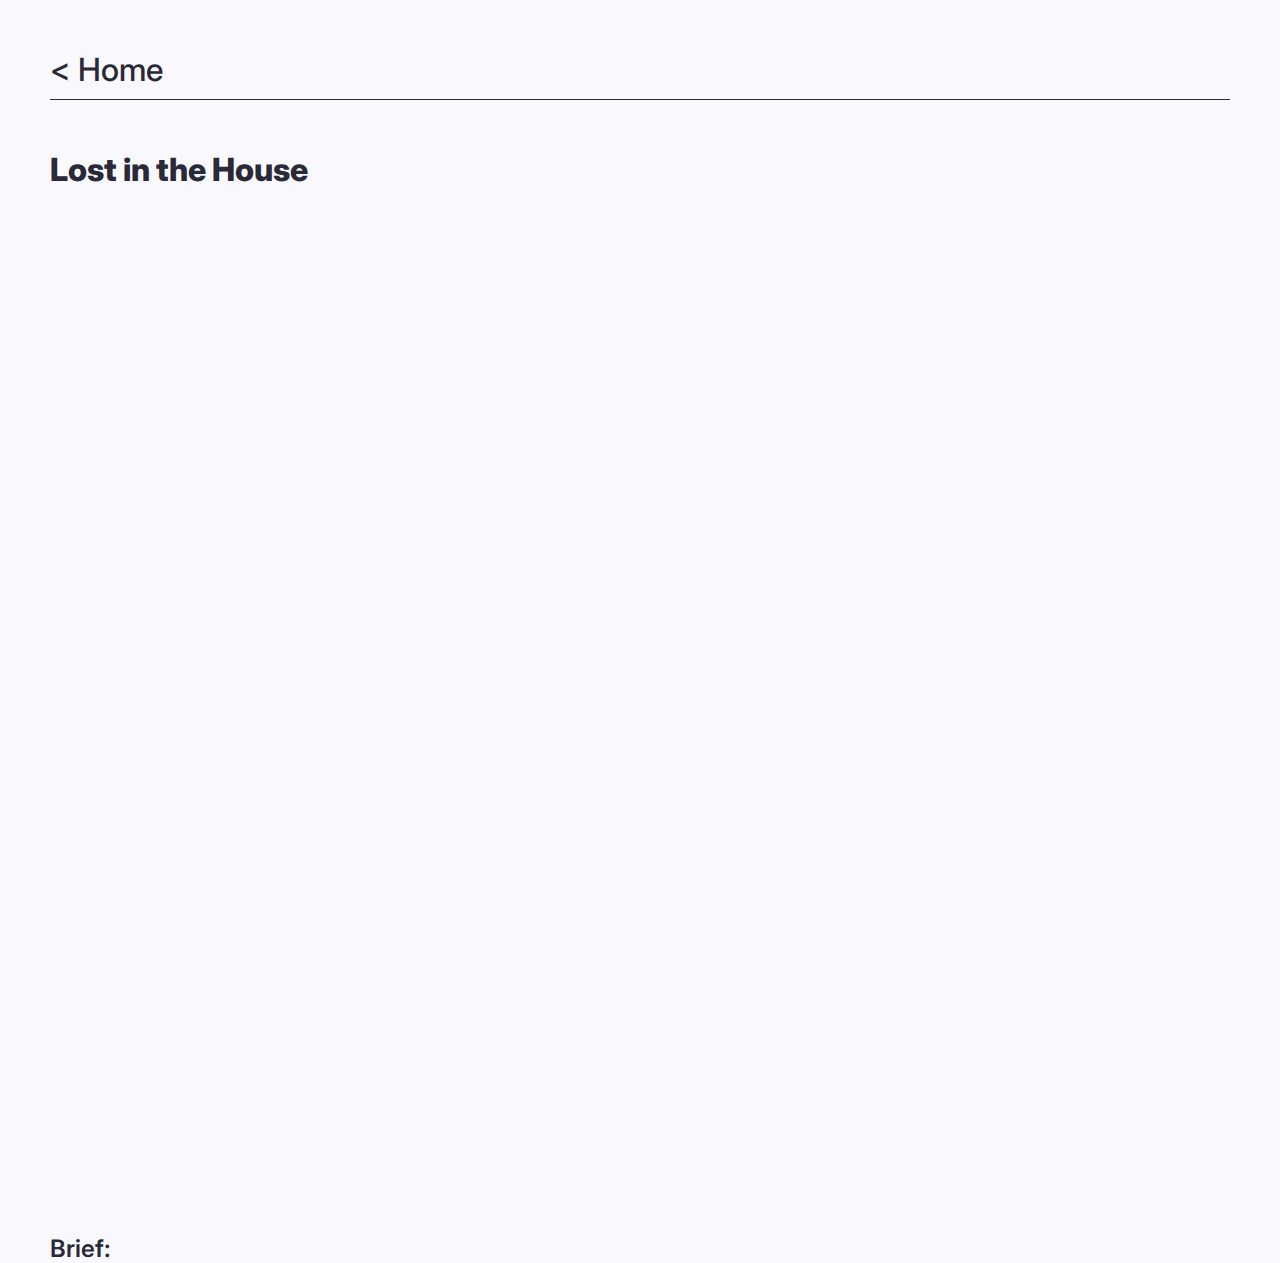
==== lostinthehouse.html @ c623adb2 "4th commit" ====
<html lang="en">
<head>
    <meta charset="UTF-8">
    <meta name="viewport" content="width=device-width, initial-scale=1.0">
    <title>lostinthehouse</title>
    <link rel="stylesheet" href="styles.css">
    <link href="https://fonts.googleapis.com/css2?family=Inter:wght@100;200;300;400;500;600;700;800;900&display=swap"
        rel="stylesheet">
    <script src="script.js"></script>
</head>
<body>
    <div class="project-container">
        <nav class="projectNav">
            <a href="index.html" class="navHome">&lt; Home</a>
        </nav>
        <div class="project-title">
            Lost in the House
        </div>
        <div class="ytb-videolink">
            <iframe class="video" width="1680" height="945" src="https://www.youtube.com/embed/Z4LahCqZp-E?si=2zGRfTx_5Cl7gqXU" title="YouTube video player" frameborder="0" allow="accelerometer; autoplay; clipboard-write; encrypted-media; gyroscope; picture-in-picture; web-share" allowfullscreen></iframe>
        </div>
        <div class="project-subtitle">
            Brief:
        </div>
    </div>
</body>
</html>
---- styles.css ----
* {
    box-sizing: border-box;
    margin: 0;
    padding: 0;
}

body,
html {
    background-color: #f8f8fd;
    width: 100%;
    height: 100%;
    font-family: 'Inter', sans-serif;
}

.navbar-container {
    position: fixed;
    width: fit-content;
    z-index: 1000;
}

.navbar {
    display: flex;
    flex-direction: column;
    width: 105px;
    height: 100vh;
    align-items: center;
    top: 0%;
    left: 0%;
    box-shadow: 0px 0px 4px 0px rgba(0, 0, 0, 0.25);
}

.logo {
    margin-bottom: 114px;
}

.nav-icon {
    margin-bottom: 33px;
}

.icon {
    fill: #7A7A7A;
}

.icon:hover {
    fill: #f56f69;
    /* Color on hover */
}

.home-container {
    display: flex;
    flex-direction: column;
    justify-content: center;
    /* Center horizontally */
    height: 100vh;
    /* Full viewport height */
    margin-left: 105px;
    /* Offset by the width of the navbar */
    width: calc(100% - 105px);
    /* Take the remaining width */
}

.profile {
    display: flex;
    flex-direction: column;
    width: fit-content;
    align-self: center;
    margin-bottom: 242px;
    margin-top: 242px;
}

.profile p {
    margin: 0px;
}

.profile img {
    display: flex;
    justify-content: center;
    align-items: center;
    align-self: center;
    margin-bottom: 32px;
}

.profile-title {
    color: #2A2937;
    text-align: center;
    font-family: Inter;
    font-size: 24px;
    font-style: normal;
    font-weight: 700;
    line-height: normal;
    margin-bottom: 7px;
}

.profile-description {
    color: #2A2937;
    text-align: center;
    font-family: Inter;
    font-size: 24px;
    font-style: normal;
    font-weight: 500;
    line-height: normal;
}

.scroll-container {
    align-self: center;
    cursor: pointer;
}

.container-offset {
    width: calc(100% - 281px);
    margin-left: 193px;
    margin-right: 88px;
}

.about-container {
    margin-top: 300px;
    display: flex;
    height: fit-content;
}

.about-left {
    width: 30%;
}

.about-right-background {
    display: flex;
    border-radius: 20px;
    background: #FFF;
    box-shadow: 2px 2px 2px 0px rgba(0, 0, 0, 0.20);
    padding-left: 35px;
    padding-right: 35px;
    padding-bottom: 50px;
    padding-top: 50px;
}

.about-right {
    width: 70%;
    display: flex;
    margin-bottom: 300px;
    margin-top: 90px;
}

.title {
    color: #2A2937;
    font-family: Inter;
    font-size: 32px;
    font-style: normal;
    font-weight: 800;
    line-height: normal;
    margin-bottom: 50px;
}

.about-description {
    width: 50%;

}

.des-text {
    width: 90%;
    color: #2A2937;
    font-family: Inter;
    font-size: 20px;
    font-style: normal;
    font-weight: 400;
    line-height: 30px;
    margin-bottom: 30px;
}

.des-button {
    color: #ffffff;
    background-color: #f56f69;
    font-family: Inter;
    text-align: center;
    font-size: 20px;
    font-style: normal;
    font-weight: 700;
    line-height: 30px;
    border: none;
    width: 206px;
    height: 49px;
    border-radius: 20px;
    box-shadow: 0px 4px 4px 0px rgba(0, 0, 0, 0.25);
    cursor: pointer;
}

.des-button :hover {
    width: 150%;
}

.skills-bar {
    width: 50%;
    display: flex;
    flex-direction: column;
    flex-wrap: wrap;
    justify-content: space-between;
    position: relative;
    align-items: flex-end;
}

.bar-container {
    display: flex;
}

.bar-title {
    color: #2A2937;
    font-family: Inter;
    font-size: 16px;
    font-style: normal;
    font-weight: 700;
    line-height: normal;
}

.bar-grey {
    background-color: #d9d9d9;
    /* Light grey color for the unfilled part of the skill bar */
    border-radius: 3px;
    /* Optional: rounds the corners of the bar */
    width: 318px;
    /* Full width of the container */
    height: 10px;
    /* Height of the skill bar */
}

.bar-yellow {
    background-color: #ffc95e;
    /* Light grey color for the unfilled part of the skill bar */
    border-radius: 3px;
    /* Optional: rounds the corners of the bar */
    width: 270.3px;
    /* Full width of the container */
    height: 10px;
}

.bar-red {
    background-color: #FE695A;
    /* Light grey color for the unfilled part of the skill bar */
    border-radius: 3px;
    /* Optional: rounds the corners of the bar */
    width: 270.3px;
    /* Full width of the container */
    height: 10px;
}

.bar-blue {
    background-color: #6B7CEB;
    /* Light grey color for the unfilled part of the skill bar */
    border-radius: 3px;
    /* Optional: rounds the corners of the bar */
    width: 254.4px;
    /* Full width of the container */
    height: 10px;
}

.bar-green {
    background-color: #80C898;
    /* Light grey color for the unfilled part of the skill bar */
    border-radius: 3px;
    /* Optional: rounds the corners of the bar */
    width: 222.6px;
    /* Full width of the container */
    height: 10px;
}

.percentage {
    color: #2A2937;
    text-align: center;
    font-family: Inter;
    font-size: 16px;
    font-style: normal;
    font-weight: 400;
    line-height: normal;
    margin-left: 10px;
}

.skills-container {
    margin-bottom: 300px;
}

.skill-blocks {
    display: grid;
    grid-template-columns: repeat(5, auto);
    /* Creates 5 columns */
    grid-template-rows: repeat(2, auto);
    /* Creates 2 rows */
    justify-content: space-between;
    row-gap: 77px;
    margin-right: 0%;
}

.block-yellow {
    width: 170px;
    height: 170px;
    border-radius: 20px;
    background: rgba(255, 201, 94, 0.60);
    box-shadow: 6px 6px 6px 0px rgba(0, 0, 0, 0.25);
    display: flex;
    flex-direction: column;
    align-items: center;
    justify-content: center;
}

.block-red {
    width: 170px;
    height: 170px;
    border-radius: 20px;
    background: rgba(254, 105, 90, 0.60);
    box-shadow: 6px 6px 6px 0px rgba(0, 0, 0, 0.25);
    display: flex;
    flex-direction: column;
    align-items: center;
    justify-content: center;
}

.block-blue {
    width: 170px;
    height: 170px;
    border-radius: 20px;
    background: rgba(107, 124, 235, 0.60);
    box-shadow: 6px 6px 6px 0px rgba(0, 0, 0, 0.25);
    display: flex;
    flex-direction: column;
    align-items: center;
    justify-content: center;
}

.block-green {
    width: 170px;
    height: 170px;
    border-radius: 20px;
    background: rgba(128, 200, 152, 0.60);
    box-shadow: 6px 6px 6px 0px rgba(0, 0, 0, 0.25);
    display: flex;
    flex-direction: column;
    align-items: center;
    justify-content: center;
}

.block-lightblue {
    width: 170px;
    height: 170px;
    border-radius: 20px;
    background: rgba(157, 190, 251, 0.60);
    box-shadow: 6px 6px 6px 0px rgba(0, 0, 0, 0.25);
    display: flex;
    flex-direction: column;
    align-items: center;
    justify-content: center;
}

.skills-logo {
    margin-bottom: 15px;
}

.skills-text-black {
    color: #2A2937;
    text-align: center;
    font-family: Inter;
    font-size: 24px;
    font-style: normal;
    font-weight: 700;
    line-height: normal;
}

.skills-text {
    color: #ffffff;
    text-align: center;
    font-family: Inter;
    font-size: 24px;
    font-style: normal;
    font-weight: 700;
    line-height: normal;
}

.education-container {
    margin-bottom: 300px;
}

.edu-block {
    border-radius: 20px;
    background: #FFF;
    box-shadow: 9px 9px 8px 0px rgba(0, 0, 0, 0.25);
    padding-top: 50px;
    padding-bottom: 35px;
    padding-left: 50px;
    padding-right: 50px;
}

.section-top {
    display: flex;
}

.edu-time {
    display: flex;
    justify-content: center;
    align-items: center;
    margin-left: 25px;
    color: #7A7A7A;
    font-family: Inter;
    font-size: 20px;
    font-style: normal;
    font-weight: 500;
    line-height: normal;
}

.section-middle {
    display: flex;
    justify-content: space-between;
    margin-bottom: 15px;
}

.section-middle p {
    color: #2A2937;
    font-family: Inter;
    font-size: 24px;
    font-style: normal;
    font-weight: 600;
    line-height: normal;
}

.section-bottom {
    margin-left: 17.5px;
    margin-top: 15px;
    margin-bottom: 15px;
    padding-bottom: 20px;
    padding-left: 40px;
    border-left: 1px #f56f69 solid;
}

.edu-name {
    color: #2A2937;
    font-family: Inter;
    font-size: 24px;
    font-style: normal;
    font-weight: 600;
    line-height: normal;
}

.edu-description {
    color: #2A2937;
    font-family: Inter;
    font-size: 20px;
    font-style: normal;
    font-weight: 500;
    line-height: normal;
}

.projects-container {
    margin-bottom: 300px;
}

.projects-blocks {
    display: grid;
    grid-template-columns: repeat(3, auto);
    row-gap: 120px;
    justify-content: space-between;
    margin-right: 0%;
}

.projects-block {
    width: 330px;
    height: 240px;
    border-radius: 15px;
    flex-shrink: 0;
    background: #FFF;
    box-shadow: 0px 4px 4px 0px rgba(0, 0, 0, 0.25);
    display: flex;
    flex-direction: column;
    align-items: center;
    justify-content: center;
}

.contact-sections {
    display: grid;
    grid-template-columns: repeat(3, auto);
    justify-content: space-between;
}

.section {
    display: flex;
}

.contact-text {
    color: #2A2937;
    text-align: center;
    font-family: Inter;
    font-size: 24px;
    font-style: normal;
    font-weight: 500;
    line-height: normal;
    margin-left: 15px;
}

.project-container {
    margin-left: 50px;
    margin-right: 50px;
    margin-top: 50px;
}

.projectNav {
    border-bottom: 1px solid #2A2937;
    padding-bottom: 10px;
}

.navHome {
    text-decoration: none;
    color: #2A2937;
    text-align: center;
    font-family: Inter;
    font-size: 32px;
    font-style: normal;
    font-weight: 500;
    line-height: normal;
}

.project-title {
    color: #2A2937;
    font-family: Inter;
    font-size: 32px;
    font-style: normal;
    font-weight: 800;
    line-height: normal;
    margin-top: 50px;
    margin-bottom: 50px;
}

.ytb-videolink {
    display: flex;
    align-items: center;
    justify-content: center;
    margin-bottom: 50px;
}

.video {
    align-items: center;
    justify-content: center;
}

.project-subtitle {
    color: #2A2937;
    font-family: Inter;
    font-size: 24px;
    font-style: normal;
    font-weight: 600;
    line-height: normal;
}
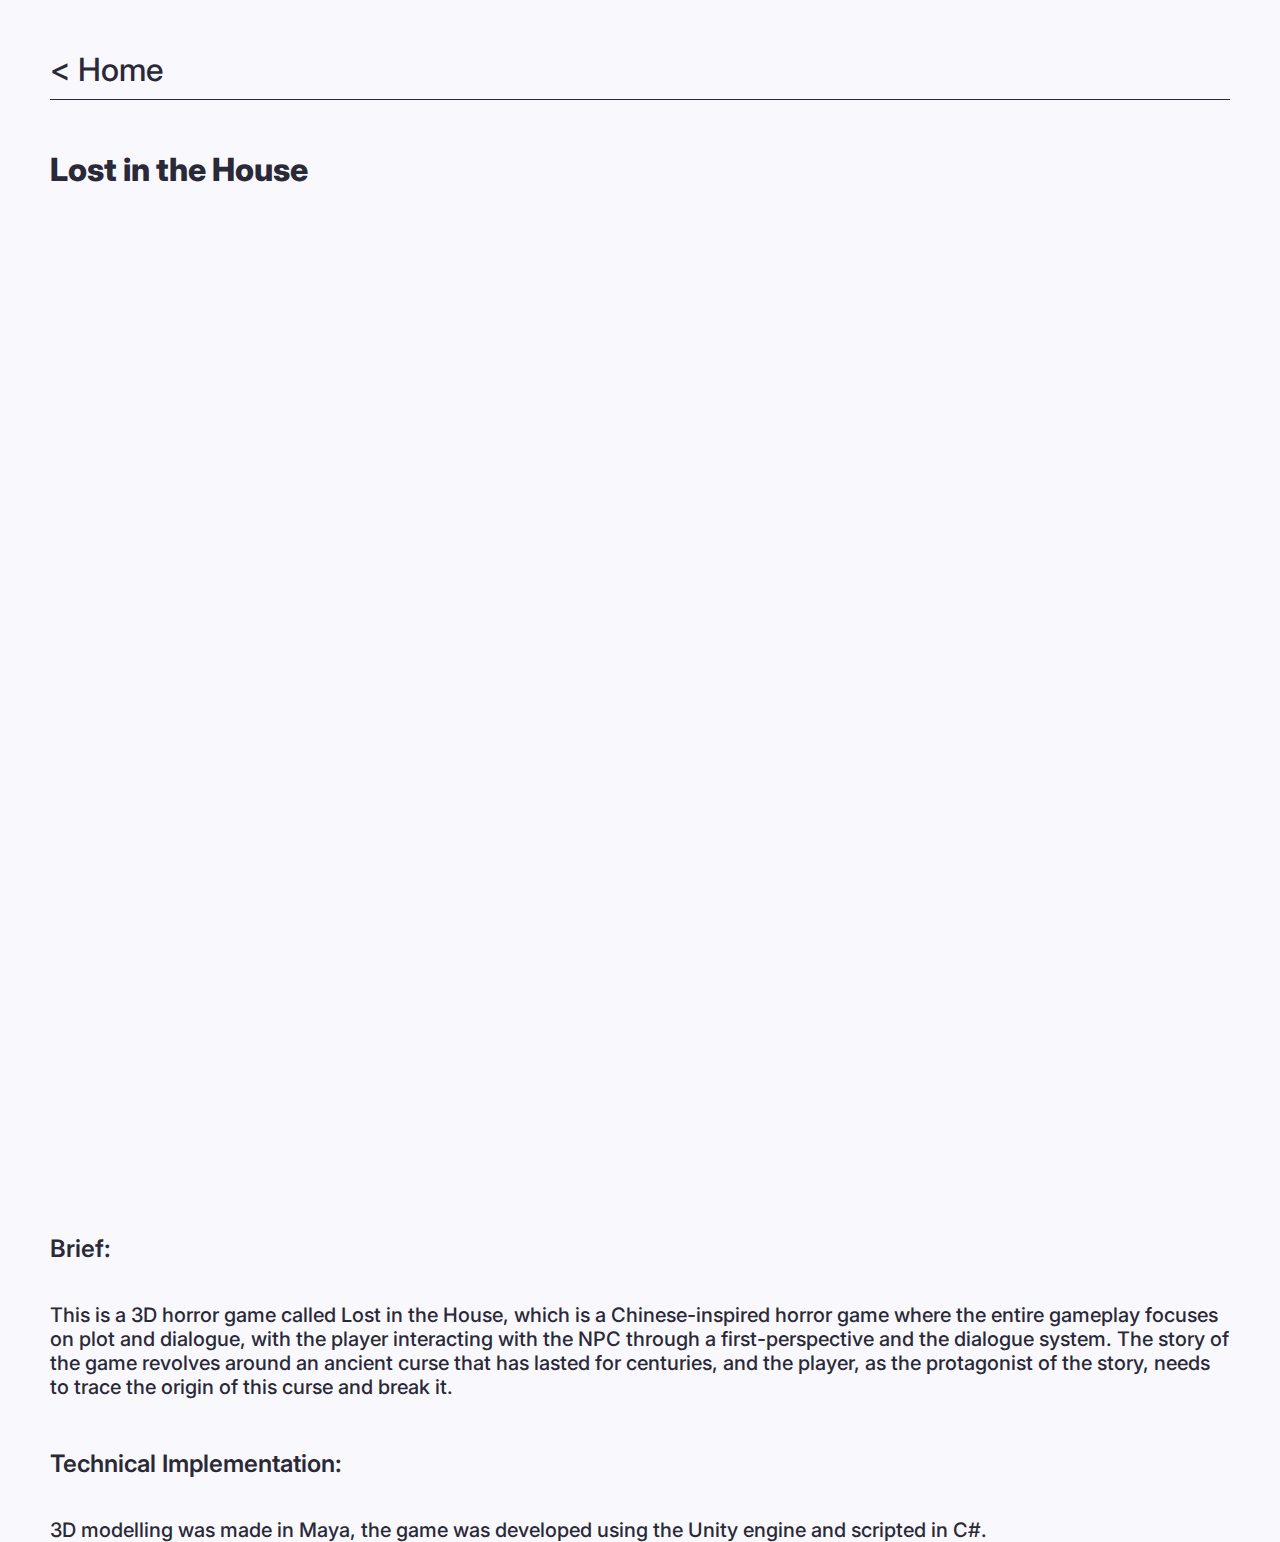
==== commit 017e5184: "5th commit" ====
--- a/lostinthehouse.html
+++ b/lostinthehouse.html
@@ -22,6 +22,17 @@
         <div class="project-subtitle">
             Brief:
         </div>
+        <div class="project-text">
+            This is a 3D horror game called Lost in the House, which is a Chinese-inspired horror game where the entire gameplay focuses on plot and dialogue, with the player interacting with the NPC through a first-perspective and the dialogue system. 
+            
+            The story of the game revolves around an ancient curse that has lasted for centuries, and the player, as the protagonist of the story, needs to trace the origin of this curse and break it. 
+        </div>
+        <div class="project-subtitle">
+            Technical Implementation:
+        </div>
+        <div class="project-text">
+            3D modelling was made in Maya, the game was developed using the Unity engine and scripted in C#.
+        </div>
     </div>
 </body>
 </html>--- a/styles.css
+++ b/styles.css
@@ -542,4 +542,50 @@
     font-style: normal;
     font-weight: 600;
     line-height: normal;
+    margin-bottom: 40px;
+}
+
+.img-wrapper {
+    position: relative;
+    display: flex;
+    width: fit-content;
+    height: fit-content;
+    margin-bottom: 90px;
+}
+
+.img-wrapper a {
+    display: flex;
+    text-decoration: none;
+    width: fit-content;
+}
+
+.img-wrapper :hover .visit-website {
+    visibility: visible;
+
+}
+
+.travelplan-photo {
+    max-width: 837px;
+    width: 100%;
+    height: auto;
+}
+
+.visit-website {
+    visibility: hidden;
+    position: absolute;
+    top: 50%;
+    /* Center vertically */
+    left: 50%;
+    /* Center horizontally */
+    transform: translateX(-50px);
+}
+
+.project-text {
+    color: #2A2937;
+    font-family: Inter;
+    font-size: 20px;
+    font-style: normal;
+    font-weight: 500;
+    line-height: normal;
+    margin-bottom: 50px;
 }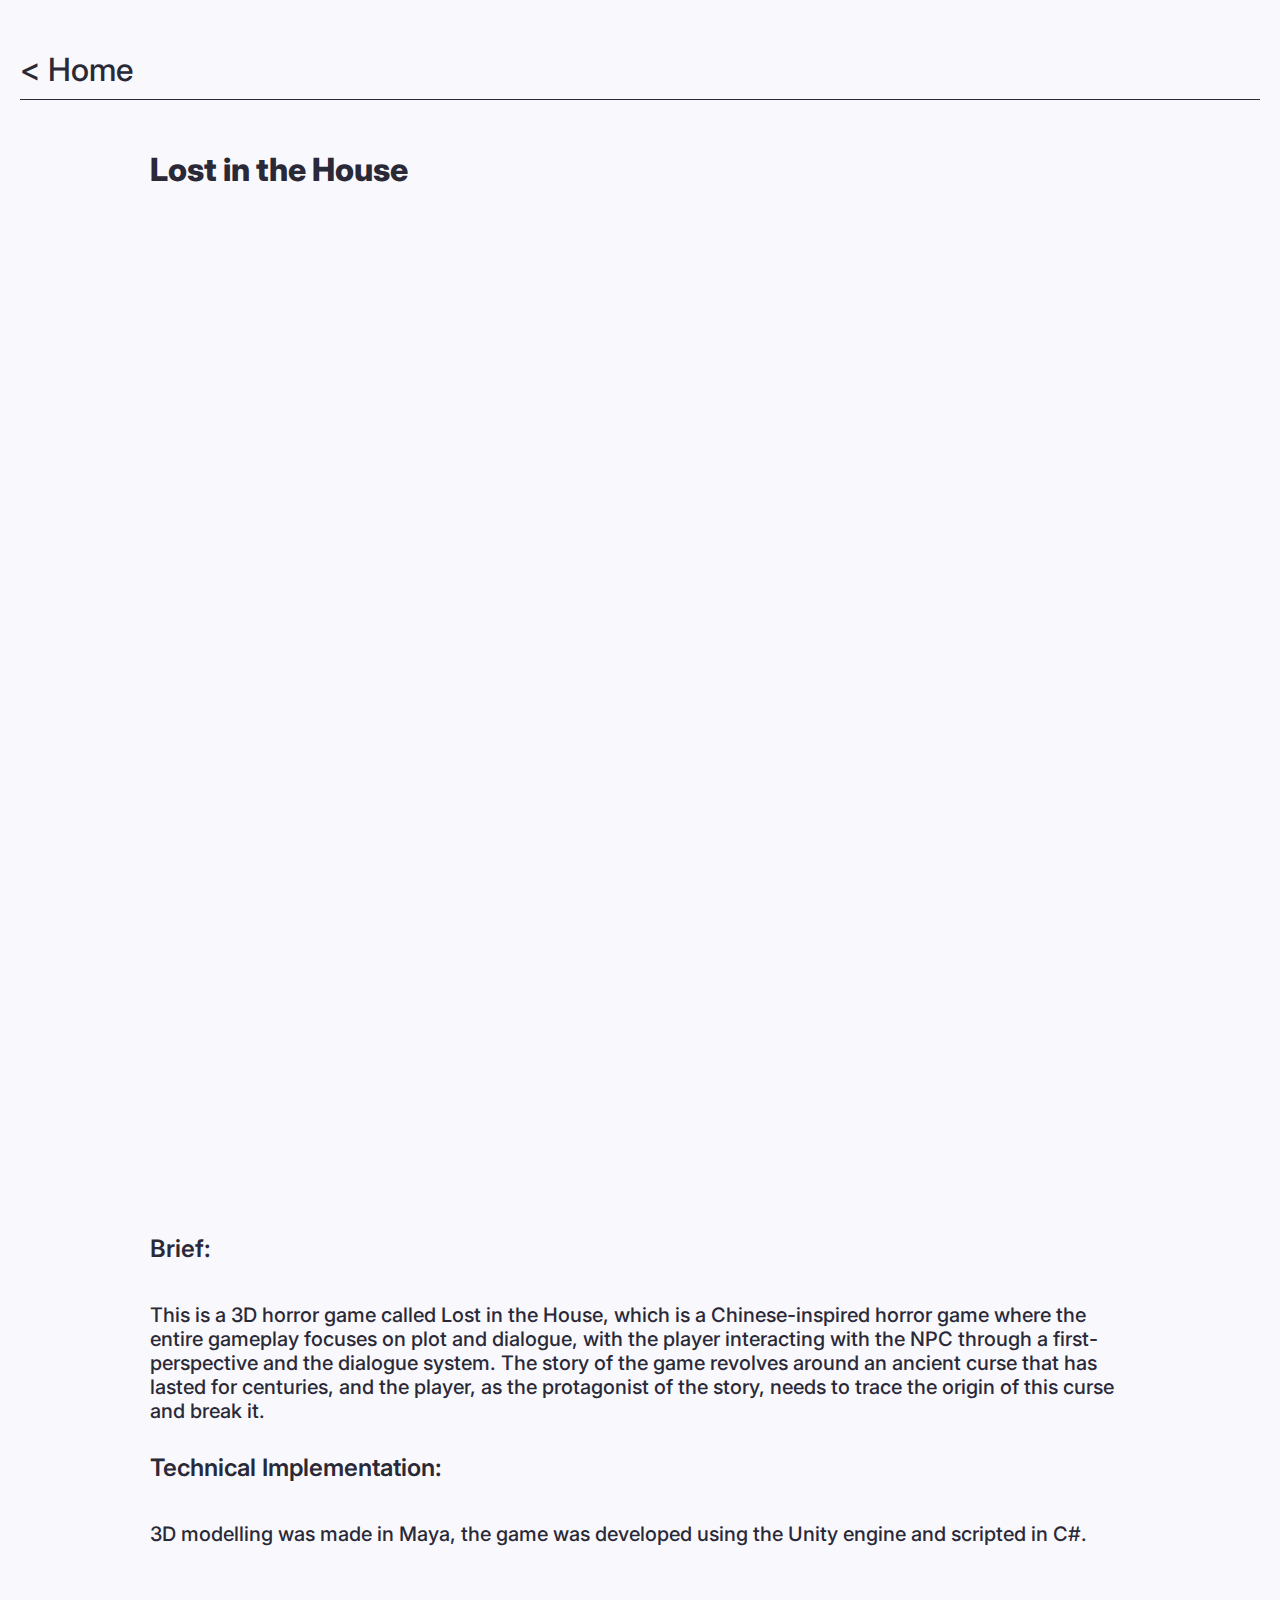
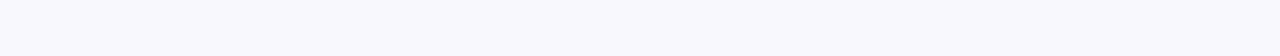
==== commit 7996aa28: "Update style and start doing media queries" ====
--- a/lostinthehouse.html
+++ b/lostinthehouse.html
@@ -9,10 +9,10 @@
     <script src="script.js"></script>
 </head>
 <body>
+    <nav class="projectNav">
+        <a href="index.html" class="navHome">&lt; Home</a>
+    </nav>
     <div class="project-container">
-        <nav class="projectNav">
-            <a href="index.html" class="navHome">&lt; Home</a>
-        </nav>
         <div class="project-title">
             Lost in the House
         </div>
@@ -35,4 +35,9 @@
         </div>
     </div>
 </body>
+<footer>
+    <div class="footer">
+        <div></div>
+    </div>
+</footer>
 </html>--- a/styles.css
+++ b/styles.css
@@ -89,6 +89,34 @@
     font-weight: 700;
     line-height: normal;
     margin-bottom: 7px;
+    opacity: 0;
+    animation: animation-top 0.5s ease forwards;
+}
+
+@keyframes animation-top {
+    0% {
+        transform: translateY(-100px);
+    }
+
+    100% {
+        transform: translateY(0);
+        opacity: 1;
+    }
+}
+
+@keyframes animation-top-2 {
+    0% {
+        transform: translateY(-100px);
+    }
+
+    50% {
+        opacity: 0%;
+    }
+
+    100% {
+        transform: translateY(0);
+        opacity: 1;
+    }
 }
 
 .profile-description {
@@ -99,11 +127,40 @@
     font-style: normal;
     font-weight: 500;
     line-height: normal;
+    opacity: 0;
+    animation: animation-top-2 1s ease forwards;
+    animation-delay: 0.5s;
 }
 
 .scroll-container {
     align-self: center;
     cursor: pointer;
+    transition: all 0.3s ease-in-out;
+    opacity: 100%;
+    animation: animation-bottom 2.5s ease;
+   
+}
+
+.scroll-container:hover {
+    transform: scale(1.1);
+    transition: all 0.3s ease-in-out;
+}
+
+@keyframes animation-bottom {
+    0% {
+        transform: translateY(100px);
+        opacity: 0;
+    }
+
+    80% {
+        transform: translateY(100px);
+        opacity: 0;
+    }
+
+    100% {
+        transform: translateY(0);
+        opacity: 1;
+    }
 }
 
 .container-offset {
@@ -138,6 +195,22 @@
     display: flex;
     margin-bottom: 300px;
     margin-top: 90px;
+    opacity: 0;
+}
+
+.about-right-anim {
+    animation: animation-right 1.5s ease forwards;
+}
+
+@keyframes animation-right {
+    0% {
+        transform: translateX(100px);
+    }
+
+    100% {
+        transform: translateX(0);
+        opacity: 1;
+    }
 }
 
 .title {
@@ -152,7 +225,6 @@
 
 .about-description {
     width: 50%;
-
 }
 
 .des-text {
@@ -181,10 +253,17 @@
     border-radius: 20px;
     box-shadow: 0px 4px 4px 0px rgba(0, 0, 0, 0.25);
     cursor: pointer;
-}
-
-.des-button :hover {
-    width: 150%;
+    transition: all 0.3s ease-in-out;
+}
+
+.des-button:hover {
+    box-shadow: 0px 5px 5px 0px rgba(0, 0, 0, 0.25);
+    background-color: #e55952;
+    transform: translateY(-3px);
+}
+
+.des-button:active {
+    background-color: #e55952;
 }
 
 .skills-bar {
@@ -209,6 +288,7 @@
     font-weight: 700;
     line-height: normal;
 }
+
 
 .bar-grey {
     background-color: #d9d9d9;
@@ -226,7 +306,7 @@
     /* Light grey color for the unfilled part of the skill bar */
     border-radius: 3px;
     /* Optional: rounds the corners of the bar */
-    width: 270.3px;
+    width: 85%;
     /* Full width of the container */
     height: 10px;
 }
@@ -236,7 +316,7 @@
     /* Light grey color for the unfilled part of the skill bar */
     border-radius: 3px;
     /* Optional: rounds the corners of the bar */
-    width: 270.3px;
+    width: 85%;
     /* Full width of the container */
     height: 10px;
 }
@@ -246,7 +326,7 @@
     /* Light grey color for the unfilled part of the skill bar */
     border-radius: 3px;
     /* Optional: rounds the corners of the bar */
-    width: 254.4px;
+    width: 80%;
     /* Full width of the container */
     height: 10px;
 }
@@ -256,7 +336,7 @@
     /* Light grey color for the unfilled part of the skill bar */
     border-radius: 3px;
     /* Optional: rounds the corners of the bar */
-    width: 222.6px;
+    width: 70%;
     /* Full width of the container */
     height: 10px;
 }
@@ -287,6 +367,19 @@
     margin-right: 0%;
 }
 
+.skill-blocks>div:hover {
+    transform: scale(1.1);
+}
+
+.skill-blocks>div {
+    transform: scale(1);
+    transition: all 0.3s ease-in-out;
+}
+
+/* .block-blue:hover, .block-green:hover, .block-lightblue:hover, .block-red:hover, .block-yellow:hover{
+    transform: scale(1.5);
+} */
+
 .block-yellow {
     width: 170px;
     height: 170px;
@@ -456,6 +549,16 @@
     margin-right: 0%;
 }
 
+.projects-blocks>div:hover {
+    transform: scale(1.1);
+}
+
+.projects-blocks>div {
+    transform: scale(1);
+    transition: all 0.3s ease-in-out;
+}
+
+
 .projects-block {
     width: 330px;
     height: 240px;
@@ -469,9 +572,12 @@
     justify-content: center;
 }
 
+/* .project :hover{
+    transform: scale(1.1);
+} */
+
 .contact-sections {
-    display: grid;
-    grid-template-columns: repeat(3, auto);
+    display: flex;
     justify-content: space-between;
 }
 
@@ -481,7 +587,6 @@
 
 .contact-text {
     color: #2A2937;
-    text-align: center;
     font-family: Inter;
     font-size: 24px;
     font-style: normal;
@@ -491,14 +596,17 @@
 }
 
 .project-container {
-    margin-left: 50px;
-    margin-right: 50px;
+    margin-left: 150px;
+    margin-right: 150px;
     margin-top: 50px;
 }
 
 .projectNav {
     border-bottom: 1px solid #2A2937;
     padding-bottom: 10px;
+    margin-top: 50px;
+    margin-left: 20px;
+    margin-right: 20px;
 }
 
 .navHome {
@@ -587,5 +695,180 @@
     font-style: normal;
     font-weight: 500;
     line-height: normal;
-    margin-bottom: 50px;
+    margin-bottom: 30px;
+}
+
+.footer {
+    margin-top: 100px;
+    width: calc(100% - 281px);
+    margin-left: 193px;
+    margin-right: 88px;
+    padding-bottom: 10px;
+}
+
+.project-list {
+    padding-bottom: 30px;
+}
+
+.project-img {
+    max-width: 1000px;
+    width: 100%;
+    height: auto;
+}
+
+.footer-1 {
+    padding-top: 80px;
+    padding-bottom: 20px;
+    font-size: 20px;
+    color: #2a2937;
+    display: flex;
+    align-items: center;
+    justify-content: center;
+}
+
+.abc-img {
+    display: flex;
+    margin-bottom: 20px;
+}
+
+@media only screen and (max-width: 1024px) {
+    .title {
+        color: #2A2937;
+        font-family: Inter;
+        font-size: 28px;
+        font-style: normal;
+        font-weight: 800;
+        line-height: normal;
+        margin-bottom: 50px;
+    }
+
+    .about-container {
+        margin-top: 300px;
+        display: flex;
+        flex-direction: column;
+        height: fit-content;
+    }
+
+    .about-right {
+        width: auto;
+    }
+
+    .about-right-background {
+        border-radius: 16px;
+        padding-left: 35px;
+        padding-right: 35px;
+        padding-bottom: 50px;
+        padding-top: 50px;
+    }
+
+    .des-text {
+        font-size: 16px;
+    }
+
+    .bar-title {
+        font-size: 12px;
+    }
+
+    .bar-grey {
+        width: 200px;
+    }
+
+    .percentage {
+        font-size: 12px;
+    }
+
+    .des-button {
+        font-size: 16px;
+        font-style: normal;
+        font-weight: 700;
+        line-height: 30px;
+        border: none;
+        width: 150px;
+        height: 45px;
+    }
+
+    .skill-blocks {
+        display: grid;
+        grid-template-columns: repeat(3, auto);
+        grid-template-rows: repeat(4, auto);
+        justify-content: space-between;
+        row-gap: 77px;
+        margin-right: 0%;
+    }
+
+    .block-yellow {
+        width: 150px;
+        height: 150px;
+    }
+
+    .block-red {
+        width: 150px;
+        height: 150px;
+    }
+
+    .block-blue {
+        width: 150px;
+        height: 150px;
+    }
+
+    .block-green {
+        width: 150px;
+        height: 150px;
+    }
+
+    .block-lightblue {
+        width: 150px;
+        height: 150px;
+    }
+
+    .skills-text-black {
+        font-size: 20px;
+    }
+
+    .skills-text {
+        font-size: 20px;
+    }
+
+    .edu-time {
+        font-size: 16px;
+    }
+
+    .section-middle p {
+        font-size: 20px;
+    }
+
+    .edu-description {
+        font-size: 16px;
+    }
+
+    .projects-blocks {
+        grid-template-columns: repeat(2, auto);
+        column-gap: 30px;
+    }
+
+    .projects-block {
+        width: 250px;
+        height: auto;
+    }
+
+    .project img {
+        width: 100%;
+        height: 100%;
+    }
+
+    .contact-sections {
+        display: flex;
+        flex-direction: column;
+        justify-content: space-between;
+    }
+
+    .contact-text {
+        font-size: 20px;
+        margin-left: 10px;
+        margin-bottom: 10px;
+    }
+
+    .footer-1 {
+        font-size: 16px;
+    }
 }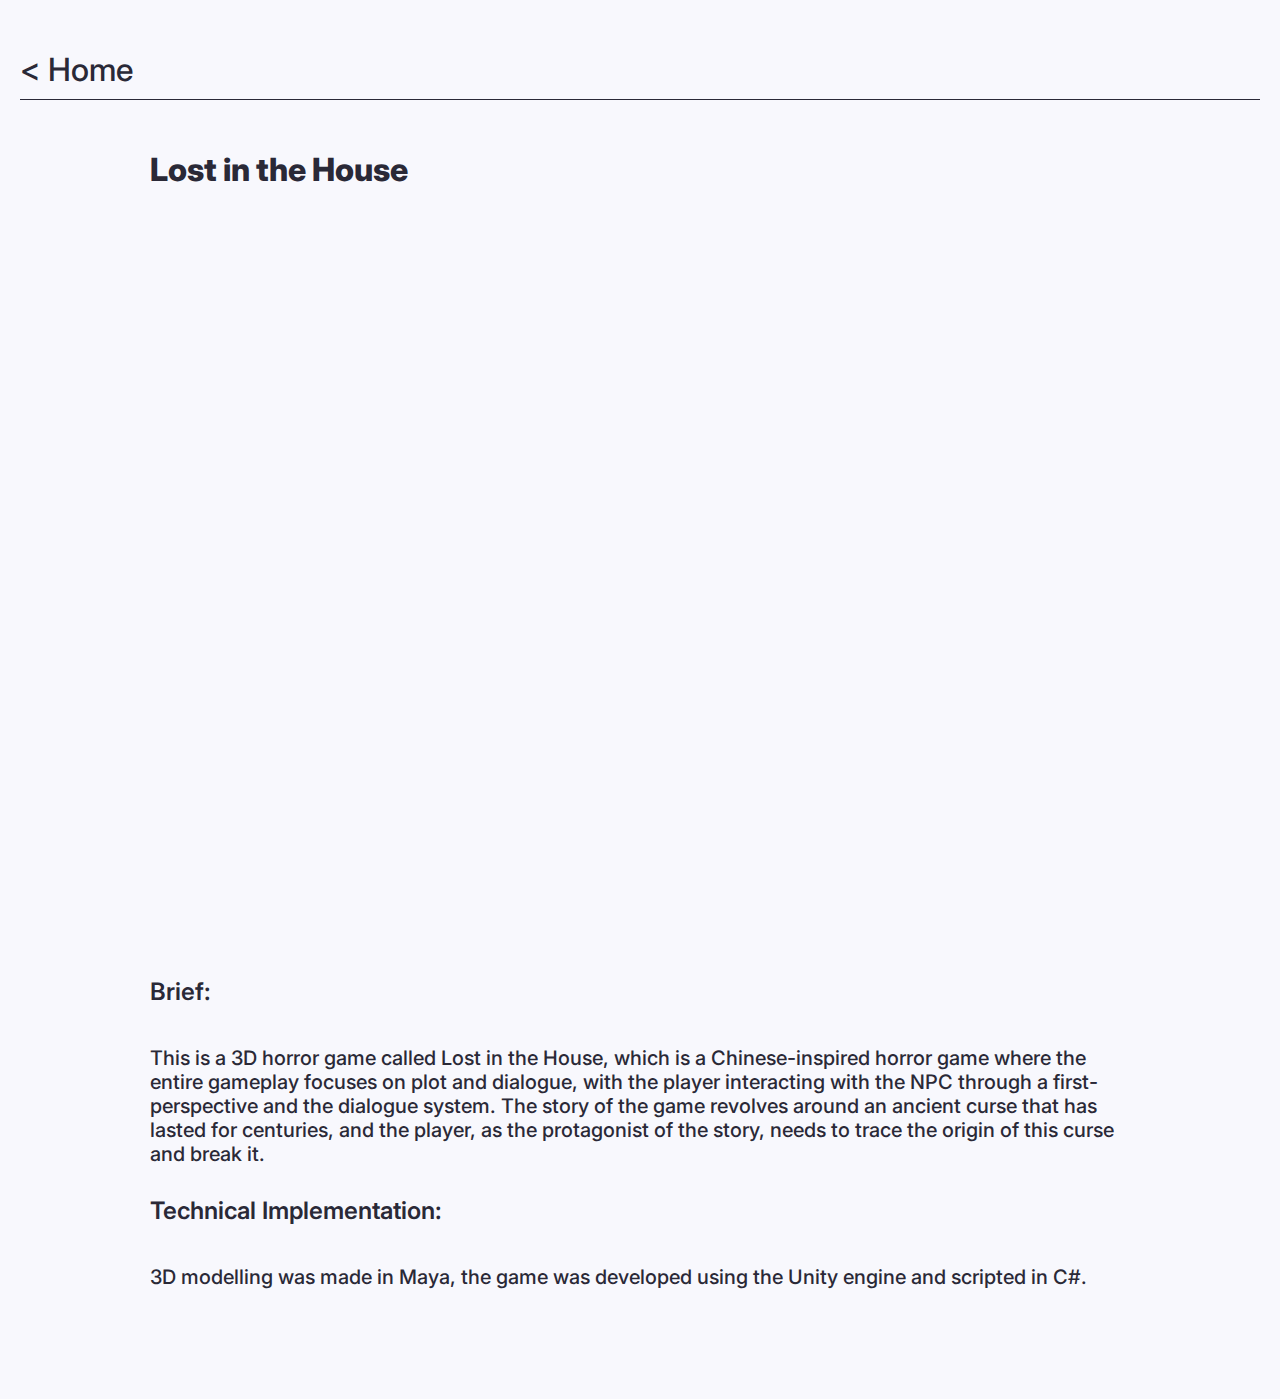
==== commit 005fd25d: "add a video for signabc" ====
--- a/lostinthehouse.html
+++ b/lostinthehouse.html
@@ -17,7 +17,7 @@
             Lost in the House
         </div>
         <div class="ytb-videolink">
-            <iframe class="video" width="1680" height="945" src="https://www.youtube.com/embed/Z4LahCqZp-E?si=2zGRfTx_5Cl7gqXU" title="YouTube video player" frameborder="0" allow="accelerometer; autoplay; clipboard-write; encrypted-media; gyroscope; picture-in-picture; web-share" allowfullscreen></iframe>
+            <iframe class="video" width="1512" height="688" src="https://www.youtube.com/embed/Z4LahCqZp-E?si=2zGRfTx_5Cl7gqXU" title="YouTube video player" frameborder="0" allow="accelerometer; autoplay; clipboard-write; encrypted-media; gyroscope; picture-in-picture; web-share" allowfullscreen></iframe>
         </div>
         <div class="project-subtitle">
             Brief:
